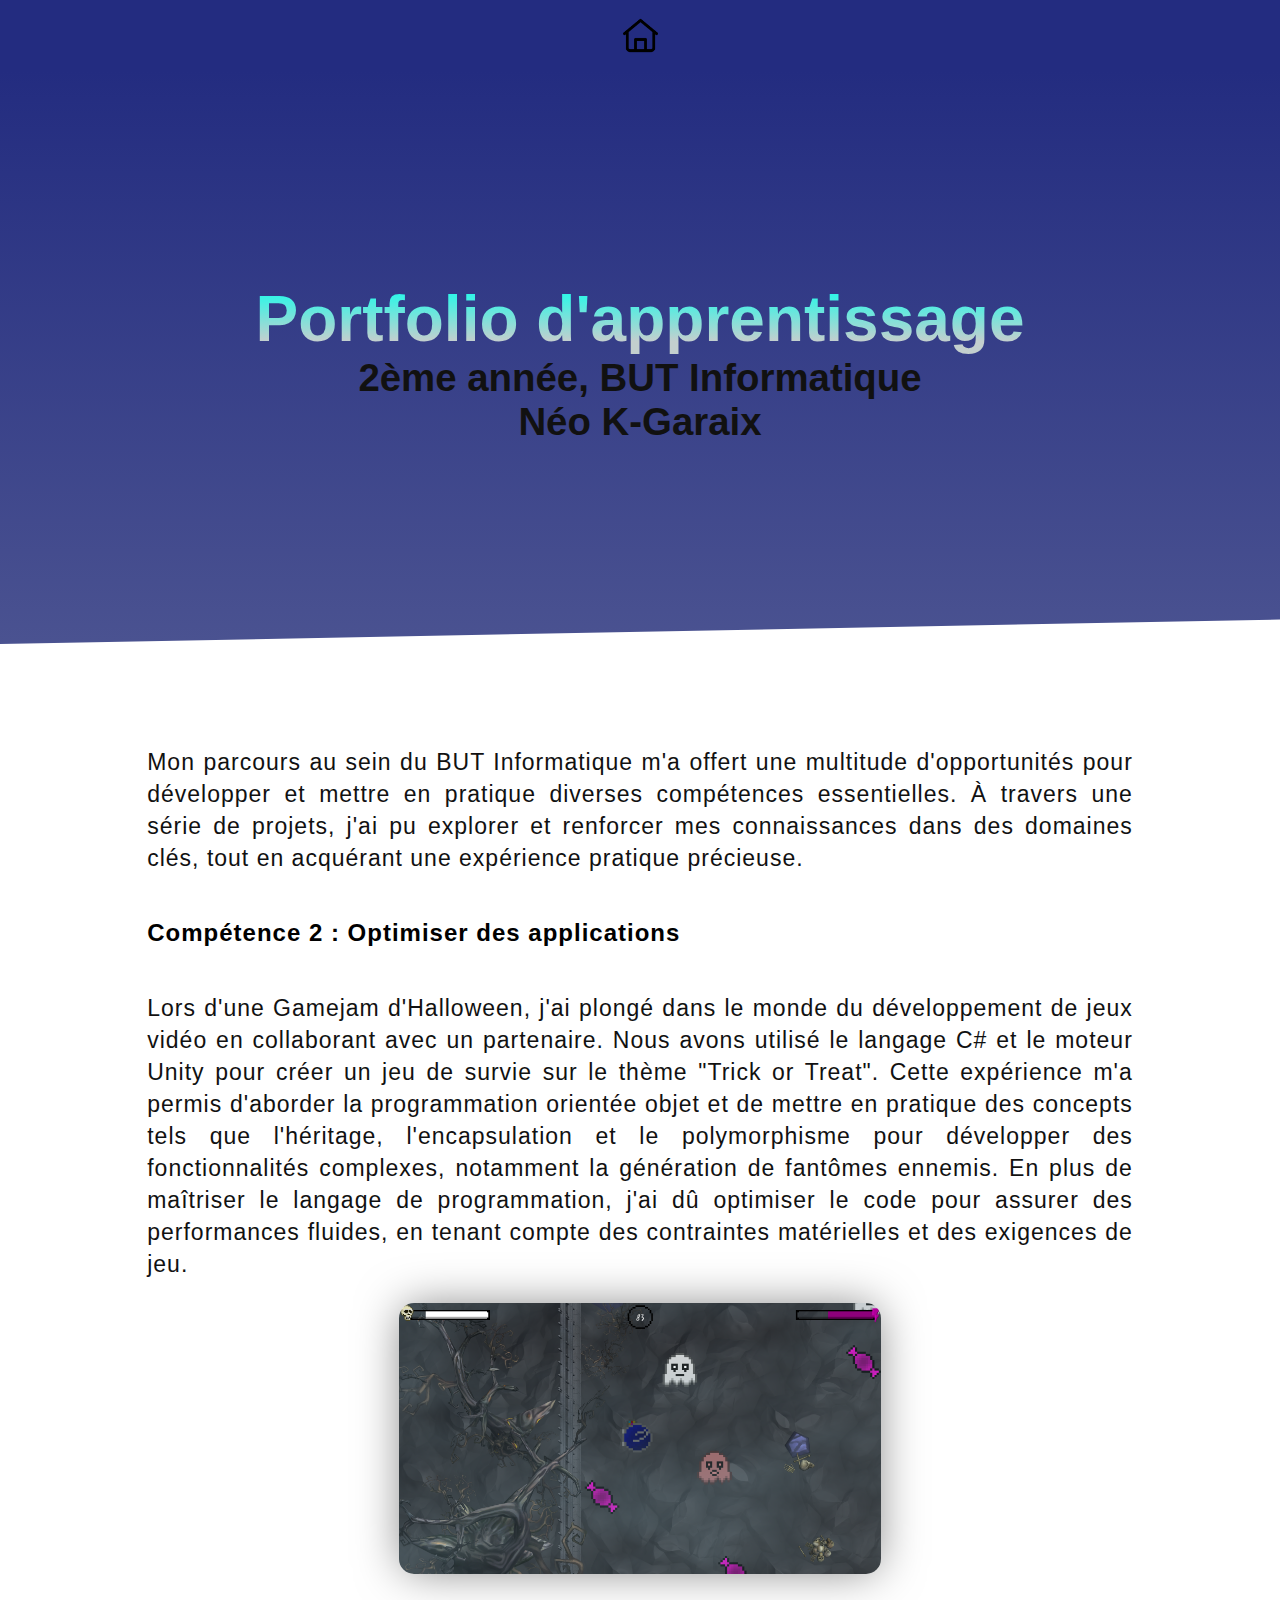
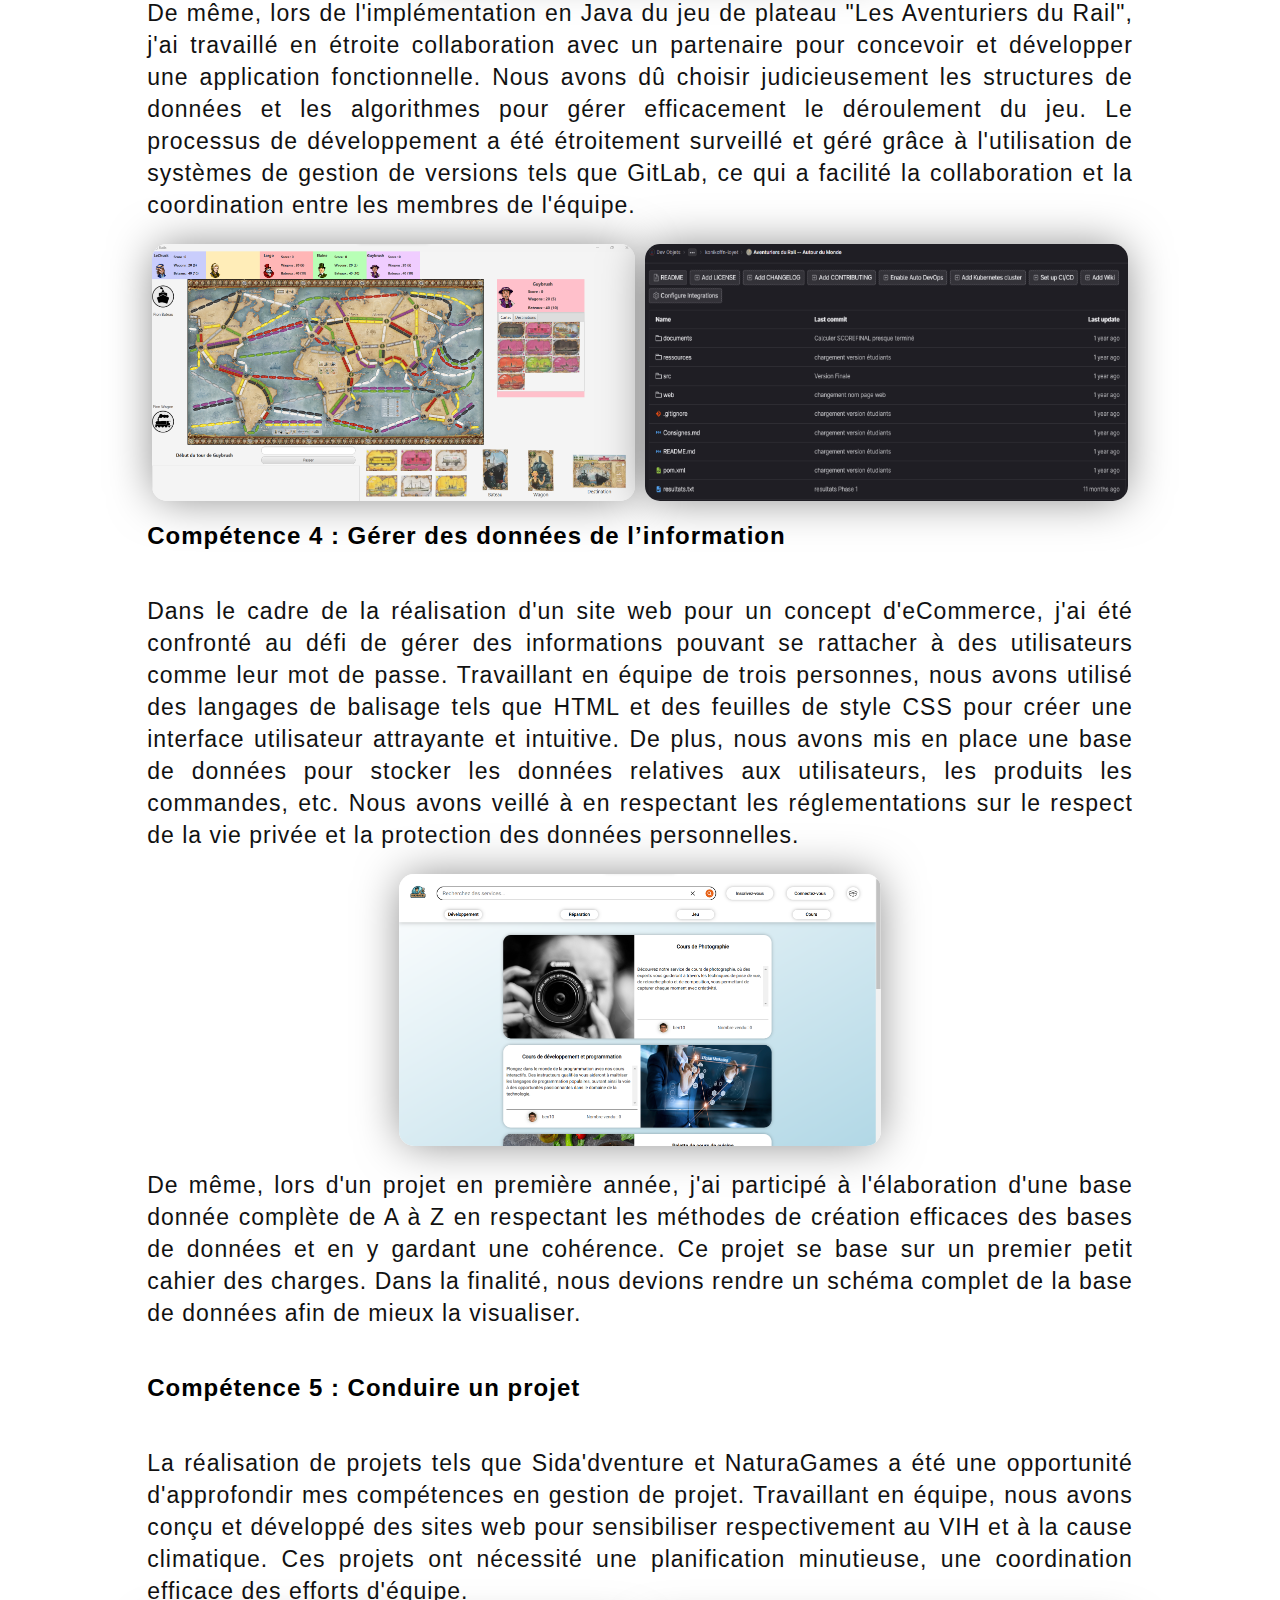
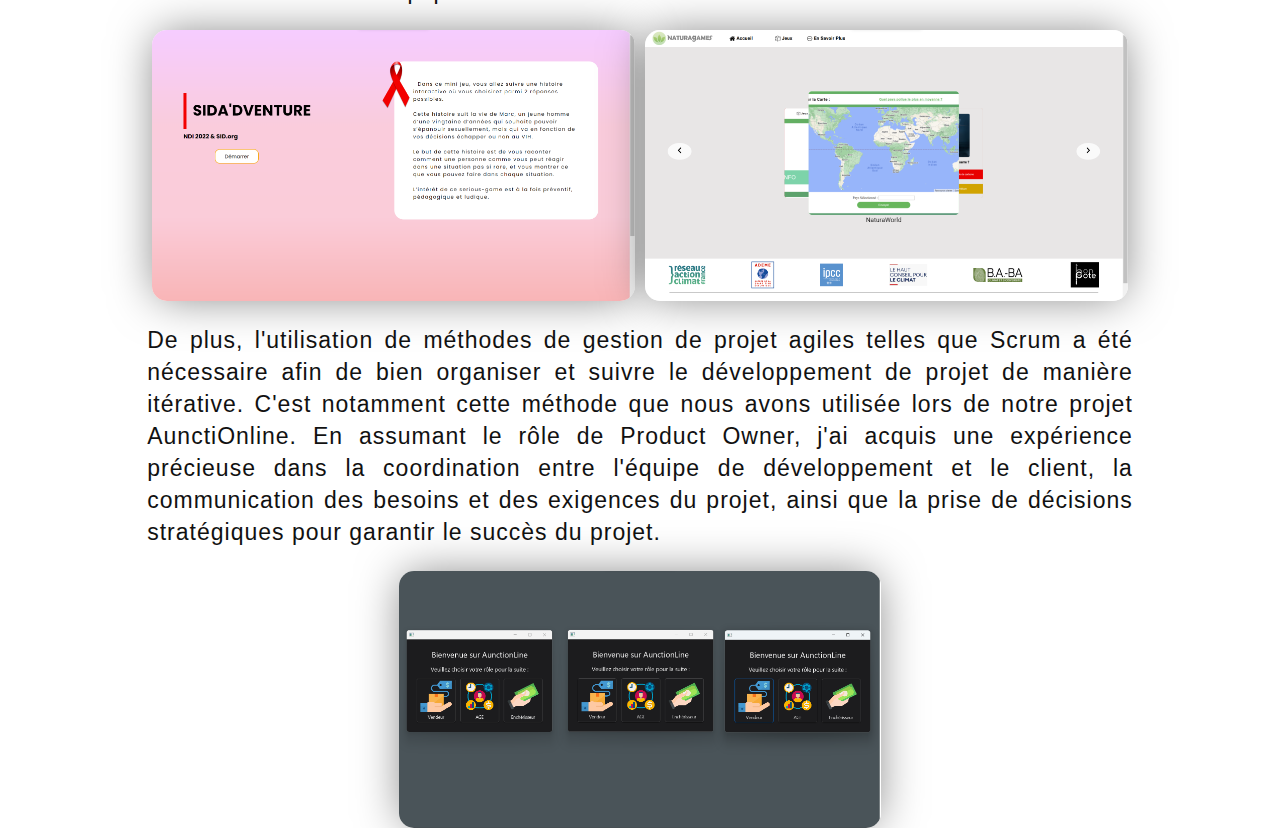
==== apprentissage/index.html @ 0b753b97 "UPDATE portfolio" ====
<!DOCTYPE html>
<html lang="en">
<head>
    <meta charset="UTF-8">
    <title>Portfolio d'apprentissage</title>
    <link rel="stylesheet" type="text/css" href="../ressource/css/apprentissageStyle.css">
    <script src="../ressource/js/hoverSkills.js"></script>
</head>
<body>
<section class="header">
    <a class="headProjet" href="../index.html">
        <img src="../ressource/img/accueil.png" alt="accueil">
    </a>
</section>
<section class="titre">
    <h1>
        Portfolio d'apprentissage
    </h1>
    <h2 class="descTitre">
        2ème année, BUT Informatique
    </h2>
    <h2 class="descTitre">
        Néo K-Garaix
    </h2>
</section>
<section class="finTitre"></section>
<section class="contain">
    <div class="containTexte">
        <p>
            Mon parcours au sein du BUT Informatique m'a offert une multitude d'opportunités pour développer et mettre
            en pratique diverses compétences essentielles. À travers une série de projets, j'ai pu explorer et renforcer
            mes connaissances dans des domaines clés, tout en acquérant une expérience pratique précieuse.
        </p>
        <h2>
            Compétence 2 : Optimiser des applications
        </h2>
        <p>
            Lors d'une Gamejam d'Halloween, j'ai plongé dans le monde du développement de jeux vidéo en collaborant avec
            un partenaire. Nous avons utilisé le langage C# et le moteur Unity pour créer un jeu de survie sur le thème
            "Trick or Treat". Cette expérience m'a permis d'aborder la programmation orientée objet et de mettre en
            pratique des concepts tels que l'héritage, l'encapsulation et le polymorphisme pour développer des
            fonctionnalités complexes, notamment la génération de fantômes ennemis. En plus de maîtriser le langage de
            programmation, j'ai dû optimiser le code pour assurer des performances fluides, en tenant compte des
            contraintes matérielles et des exigences de jeu.
        </p>
        <a href="../projets/index.html#gamejam">
            <img src="../ressource/img/projet/halloween.png" alt="image Gamejam halloween">
        </a>
        <p>
            De même, lors de l'implémentation en Java du jeu de plateau "Les Aventuriers du Rail", j'ai travaillé en
            étroite collaboration avec un partenaire pour concevoir et développer une application fonctionnelle. Nous
            avons dû choisir judicieusement les structures de données et les algorithmes pour gérer efficacement le
            déroulement du jeu. Le processus de développement a été étroitement surveillé et géré grâce à l'utilisation
            de systèmes de gestion de versions tels que GitLab, ce qui a facilité la collaboration et la coordination
            entre les membres de l'équipe.
        </p>
        <div class="listeA">
            <a href="../projets/index.html#ndi1">
                <img src="../ressource/img/projet/rails.png" alt="image rails">
            </a>
            <a href="../projets/index.html#ndi2">
                <img src="../ressource/img/projet/gitRail.png" alt="image rails">
            </a>
        </div>
        <h2>
            Compétence 4 : Gérer des données de l’information
        </h2>
        <p>
            Dans le cadre de la réalisation d'un site web pour un concept d'eCommerce, j'ai été confronté au défi de
            gérer des informations pouvant se rattacher à des utilisateurs comme leur mot de passe. Travaillant en
            équipe de trois personnes, nous avons utilisé des langages de balisage tels que HTML et des feuilles de
            style CSS pour créer une interface utilisateur attrayante et intuitive. De plus, nous avons mis en place une
            base de données pour stocker les données relatives aux utilisateurs, les produits les commandes, etc. Nous
            avons veillé à en respectant les réglementations sur le respect de la vie privée et la protection des
            données personnelles.
        </p>
        <a href="../projets/index.html#ecommerce">
            <img src="../ressource/img/projet/kikaradel.png" alt="image ecommerce">
        </a>
        <p>
            De même, lors d'un projet en première année, j'ai participé à l'élaboration d'une base donnée complète de A
            à Z en respectant les méthodes de création efficaces des bases de données et en y gardant une cohérence. Ce
            projet se base sur un premier petit cahier des charges. Dans la finalité, nous devions rendre un schéma
            complet de la base de données afin de mieux la visualiser.
        </p>
        <h2>
            Compétence 5 : Conduire un projet
        </h2>
        <p>
            La réalisation de projets tels que Sida'dventure et NaturaGames a été une opportunité d'approfondir mes
            compétences en gestion de projet. Travaillant en équipe, nous avons conçu et développé des sites web pour
            sensibiliser respectivement au VIH et à la cause climatique. Ces projets ont nécessité une planification
            minutieuse, une coordination efficace des efforts d'équipe.
        </p>
        <div class="listeA">
            <a href="../projets/index.html#ndi1">
                <img src="../ressource/img/projet/ndi1.png" alt="image ndi1">
            </a>
            <a href="../projets/index.html#ndi2">
                <img src="../ressource/img/projet/ndi2.png" alt="image ndi2">
            </a>
        </div>
        <p>
            De plus, l'utilisation de méthodes de gestion de projet agiles telles que Scrum a été nécessaire afin de
            bien organiser et suivre le développement de projet de manière itérative. C'est notamment cette méthode que
            nous avons utilisée lors de notre projet AunctiOnline. En assumant le rôle de Product Owner, j'ai acquis une
            expérience précieuse dans la coordination entre l'équipe de développement et le client, la communication des
            besoins et des exigences du projet, ainsi que la prise de décisions stratégiques pour garantir le succès du
            projet.
        </p>
        <a href="../projets/index.html#enchere">
            <img src="../ressource/img/projet/enchere1.png" alt="image enchere">
        </a>
    </div>
</section>
</body>
</html>
---- ressource/css/apprentissageStyle.css ----
html {
    overflow-x: hidden;
    background: #ffffff;
}

body {
    overflow-x: hidden;
    margin: 0;
}

* {
    font-family: 'Heebo', sans-serif;
}

/* header */


.header {
    height: 70px;
    background-color: #232c80;
    display: flex;
    justify-content: space-evenly;
    align-items: center;
}

.header a {
    cursor: pointer;
    display: flex;
    justify-content: center;
    align-items: center;
    width: 40px;
    height: 30px;
    transition: ease 0.3s;
}

.header a:hover {
    background-color: rgba(255, 255, 255, 0.06);
    border: solid 3px #87fff2;
    width: 60px;
    height: 50px;
    border-radius: 10px;
    transition: ease 0.3s;
}

.header a:active {
    background-color: rgba(255, 255, 255, 0.18);
}

.header a {
    text-decoration: none;
}

.header img {
    width: 35px;
}

/* titre */

.titre {
    background: linear-gradient(#232c80, #4b5391);
    color: #111111;

    display: flex;
    flex-direction: column;
    justify-content: center;
    align-items: center;
    font-family: 'Heebo', sans-serif;
    height: 65vh;
}

.titre h1 {
    background: -webkit-linear-gradient(270deg, #0bffed, #c3cfce 80%);
    -webkit-background-clip: text;
    -webkit-text-fill-color: transparent;
    margin: 0;
    font-size: 5vw;
}

.descTitre {
    font-size: 3vw;
    margin: 0;
    text-align: center;
}

/* slash */

.finTitre {
    position: relative;
    height: 68px;
    bottom: 30px;
    background-color: #ffffff;
    transform: rotate(-1.1deg) scale(1.1, 0.8);
}

/* body */

.contain {
    position: relative;
    display: flex;
    flex-direction: row;
    justify-content: space-evenly;
    align-items: center;
    font-family: 'Heebo', sans-serif;
    font-size: 100%;
    flex-wrap: wrap-reverse;
    background: white;
    z-index: 1;
}

.containTexte {
    width: 77%;
    text-align: justify;
    letter-spacing: 1px;
    line-height: 32px;
    display: flex;
    flex-direction: column;
}

.contain p {
    font-weight: lighter;
    color: #111111;
    font-size: 23px;
    /*line-height: 25px;*/
}

.contain img {
    width: 100%;
    border-radius: 15px;
    box-shadow: 0px 0px 46px -4px rgba(0,0,0,0.5);
}

a {
    width: 49%;
    display: flex;
    flex-direction: row;
    margin-left: auto;
    margin-right: auto;
}



.listeA {
    display: flex;
}

.links {
    background-color: white;
    z-index: 1;
}

.divLinks {
    width: 400px;
    display: flex;
    align-items: center;
    flex-direction: row;
    justify-content: space-between;
    margin-left: auto;
    margin-right: auto;
}

.containerLink {
    width: 130px;
    height: 130px;
    display: flex;
    align-items: center;
    justify-content: center;
}

.links a {
    min-width: 100px;
    min-height: 100px;
    display: flex;
    align-items: center;
    justify-content: center;
    text-decoration: none;
    border-radius: 100%;
}

.dlCv {
    margin: auto;
    background-color: black;
    color: white;
    width: 100px;
    height: 100px;
    font-size: 25px;
    transition: 0.3s ease;
}

.links img {
    width: 100px;
    height: 100px;
    transition: 0.3s ease;
}

.links img:hover, .dlCv:hover {
    width: 120px;
    height: 120px;
    font-size: 28px;
    transition: 0.3s ease;
}

/* slash */

.finContain {
    z-index: 0;
    top: 40px;
    position: relative;
    bottom: 31px;
    height: 68px;
    background-color: #ffffff;
    transform: rotate(1.1deg) scale(1.1, 0.8);
}

/* skills */

.skills {
    background: linear-gradient(#4b5391, #232c80 );
    color: #111111;

    display: flex;
    flex-direction: column;
    justify-content: center;
    align-items: center;
    font-family: 'Heebo', sans-serif;
    font-size: 200%;
    padding-top: 5%;
    text-align: center;
}

.skills h1 {
    background: -webkit-linear-gradient(270deg, #0bffed, #c3cfce 80%);
    -webkit-background-clip: text;
    -webkit-text-fill-color: transparent;
    margin: 0;
}

.skills h2 {
    font-size: 28px;
    color: white;
}

.listeSkills {
    display: flex;
    flex-flow: wrap;
    justify-content: space-evenly;
    align-items: center;
    max-width: 60%;
    background-color: white;
    border-radius: 25px;
    box-shadow: inset 0px 0px 29px 4px rgba(0,0,0,0.4);
    margin-bottom: 50px;
}

.boxImg {
    display: flex;
    justify-content: center;
    align-items: center;
    width: 145px;
    height: 145px;
    margin: 25px;
}

.listeSkills img {
    width: 128px;
    height: 128px;
    transition: 0.3s ease;
}

.listeSkills img:hover {
    width: 145px;
    height: 145px;
    transition: 0.3s ease;
}

@media only screen and (max-width: 1000px) {
    body {
    }

    .header {
        height: 120px;
    }

    .header a {
        width: 7%;
        height: 45px;
    }

    .header a:hover {
        background-color: rgba(255, 255, 255, 0.06);
        width: 7%;
        height: 45px;
        border-radius: 10px;
    }

    .header img {
        width: 80%
    }

    .titre {
        height: 50vh;
        text-align: center;
    }

    .titre h1 {
        font-size: 11vw;
    }

    .descTitre {
        font-size: 5.5vw;
    }

    .menuText {
        font-size: 75px;
    }

    .menuText:nth-child(2n) {
        font-size: 55px;
    }

    .finTitre {
        top: 2px;
        transform: rotate(-3.5deg) scale(1.2, 2);
    }

    .links {
        z-index: 1;
        margin-bottom: 50px;
        margin-top: 20px;
    }

    .finContain {
        z-index: 0;
        top: 10px;
        transform: rotate(3.5deg) scale(1.2, 2.2);
    }

    .contain {
        flex-direction: column-reverse;
    }

    .contain img {
        width: 60%;
    }

    .containTexte {
        width: 87%;
    }

    .contain p {
        margin-top: 10%;
        font-size: 130%;
        text-align: center;
    }

    .skills h1 {
        margin-top: 50px;
        font-size: 10vw;
    }

    .skills h2 {
        font-size: 6vw;
    }

    .listeSkills {
        max-width: 85%;
    }

    .boxImg {
        width: 185px;
        height: 185px;
        margin: 35px;
    }

    .listeSkills img {
        width: 168px;
        height: 168px;
    }

    .listeSkills img:hover {
        width: 185px;
        height: 185px;
    }

}
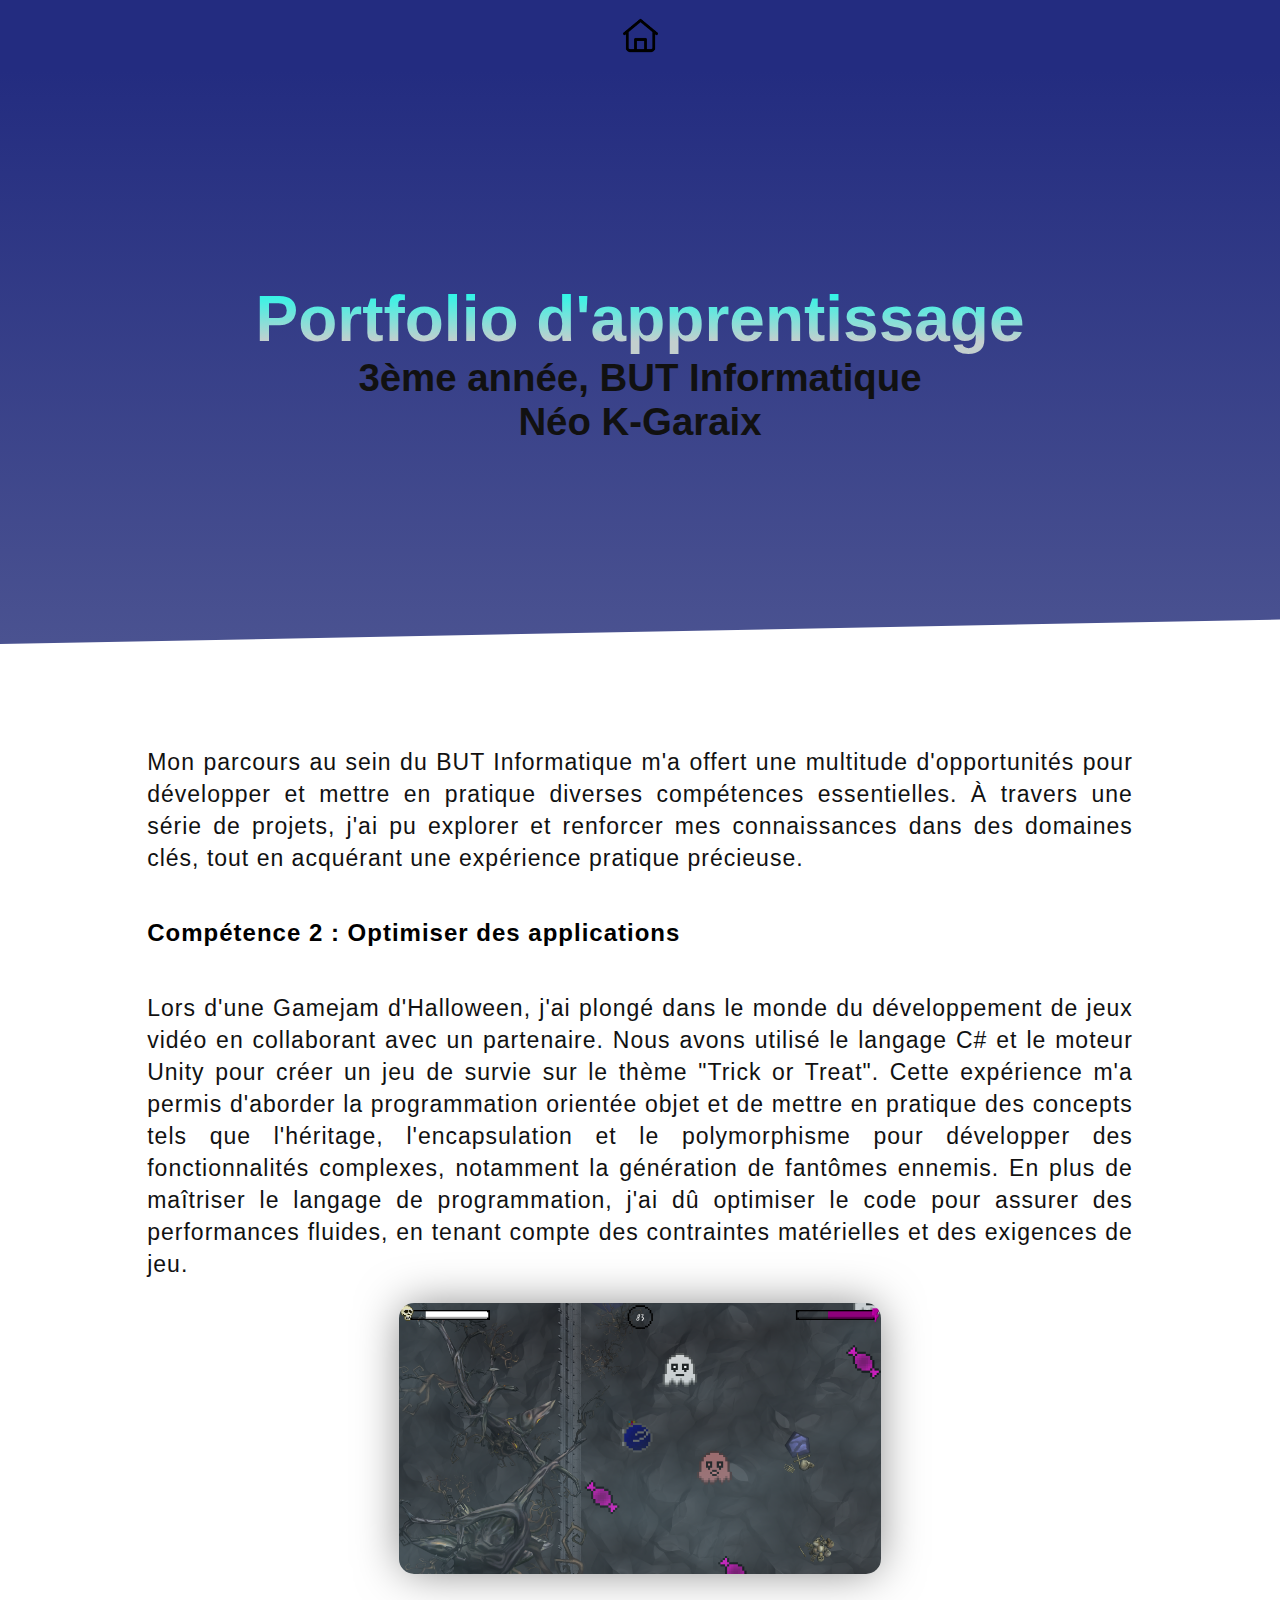
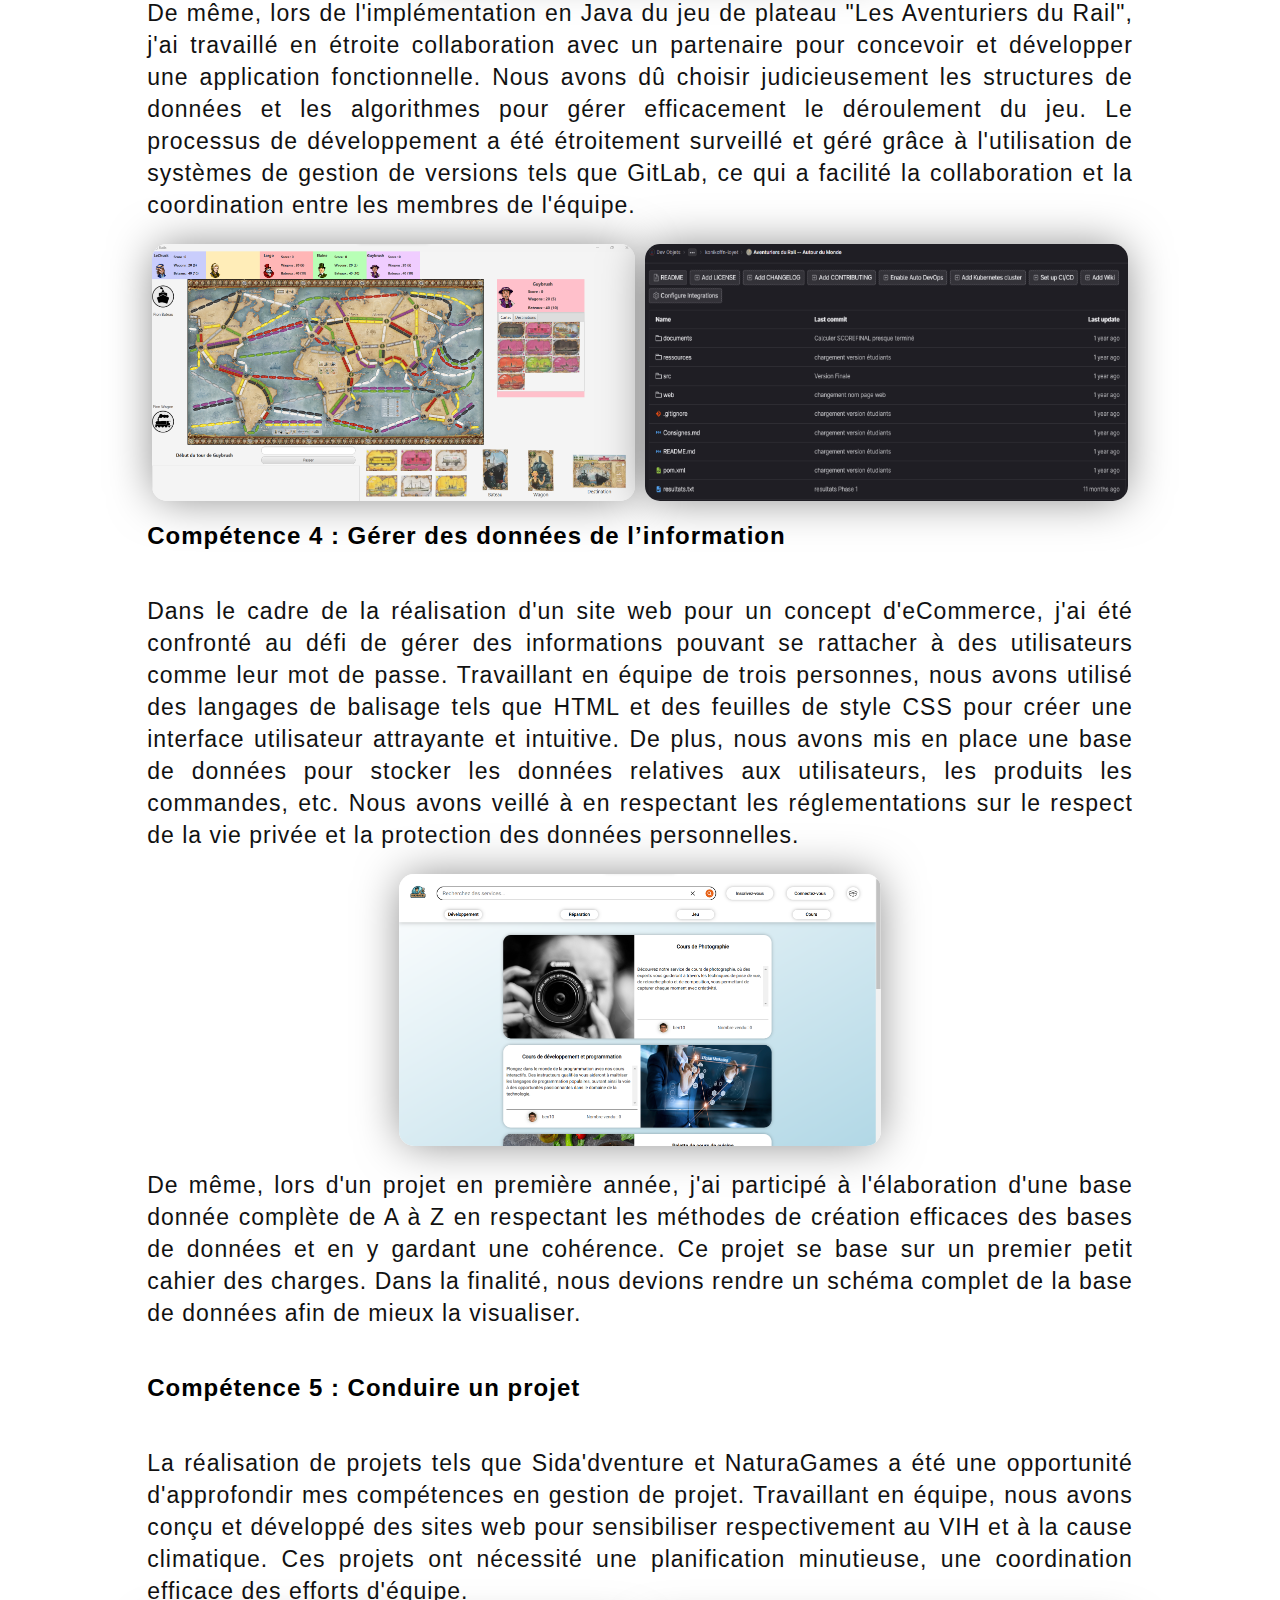
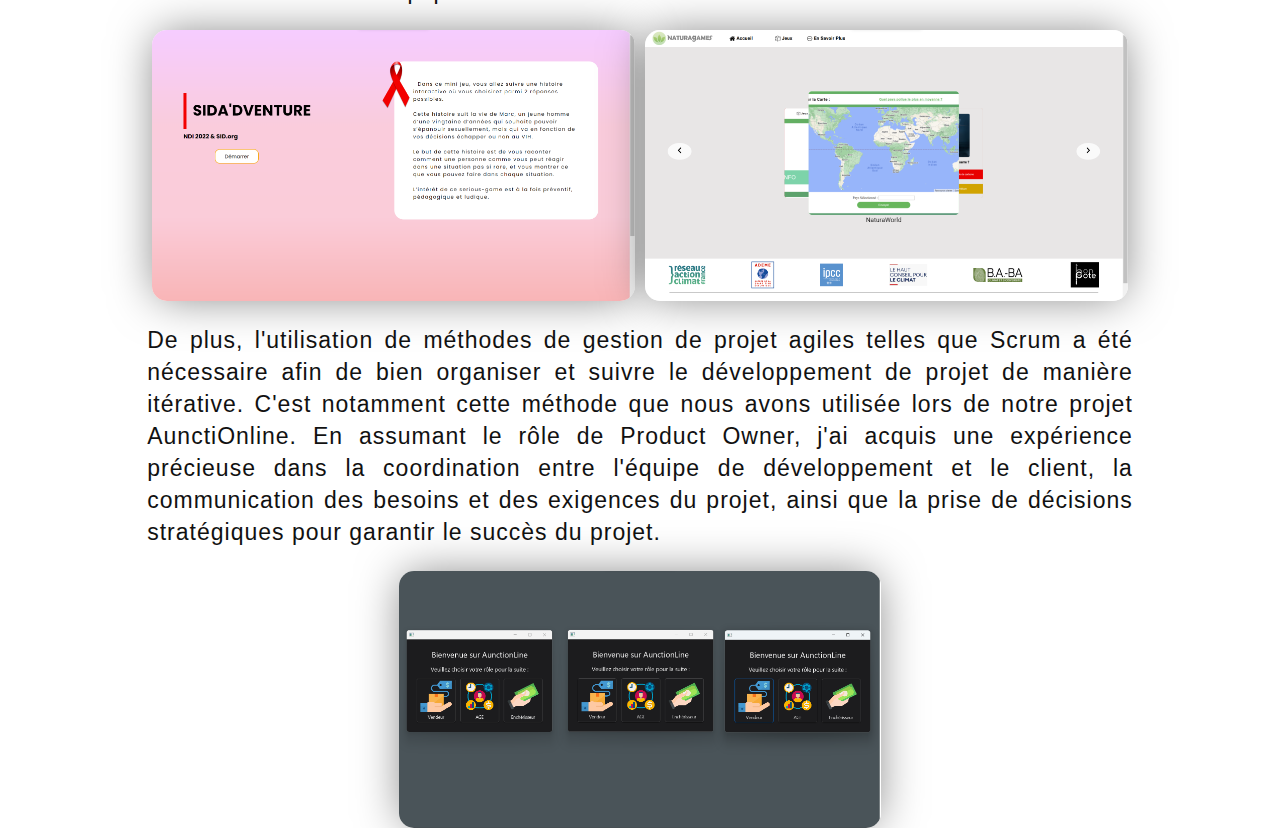
==== commit 27988b14: "Update index.html" ====
--- a/apprentissage/index.html
+++ b/apprentissage/index.html
@@ -17,7 +17,7 @@
         Portfolio d'apprentissage
     </h1>
     <h2 class="descTitre">
-        2ème année, BUT Informatique
+        3ème année, BUT Informatique
     </h2>
     <h2 class="descTitre">
         Néo K-Garaix
@@ -114,4 +114,4 @@
     </div>
 </section>
 </body>
-</html>+</html>
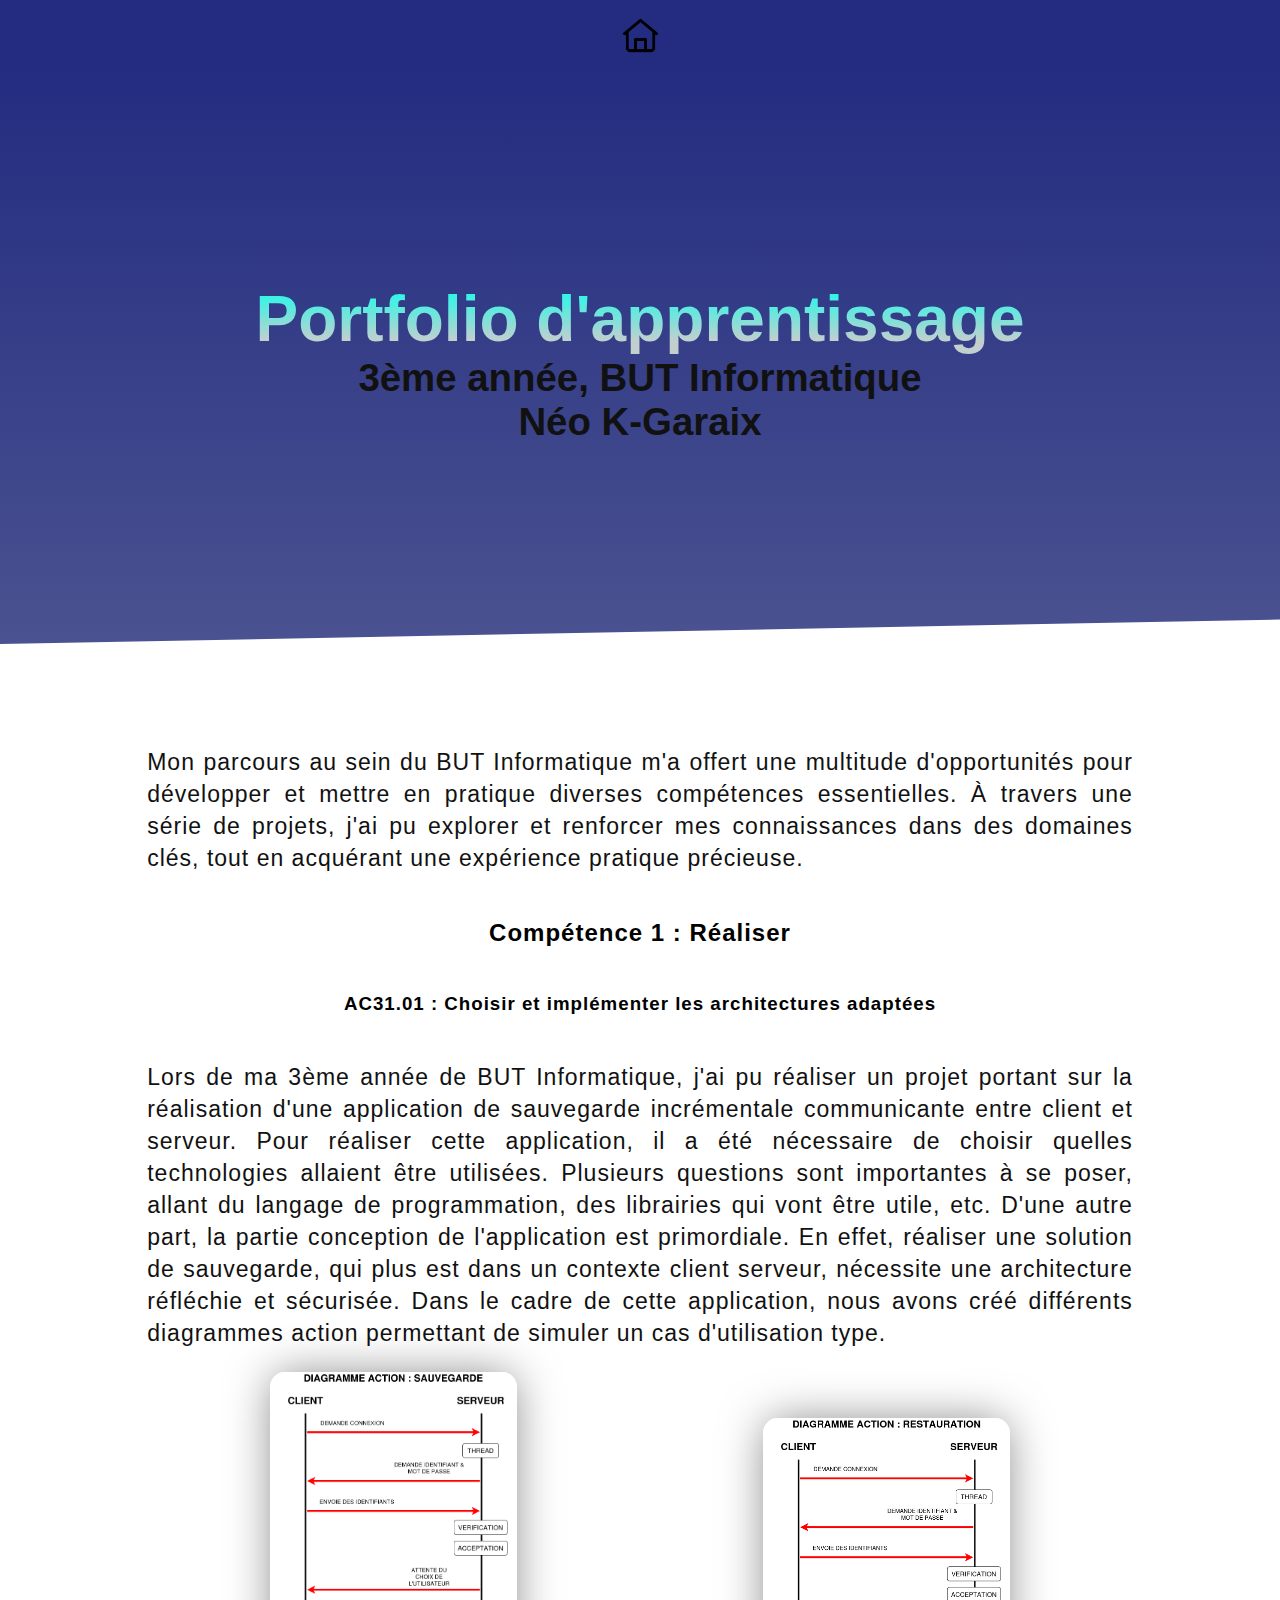
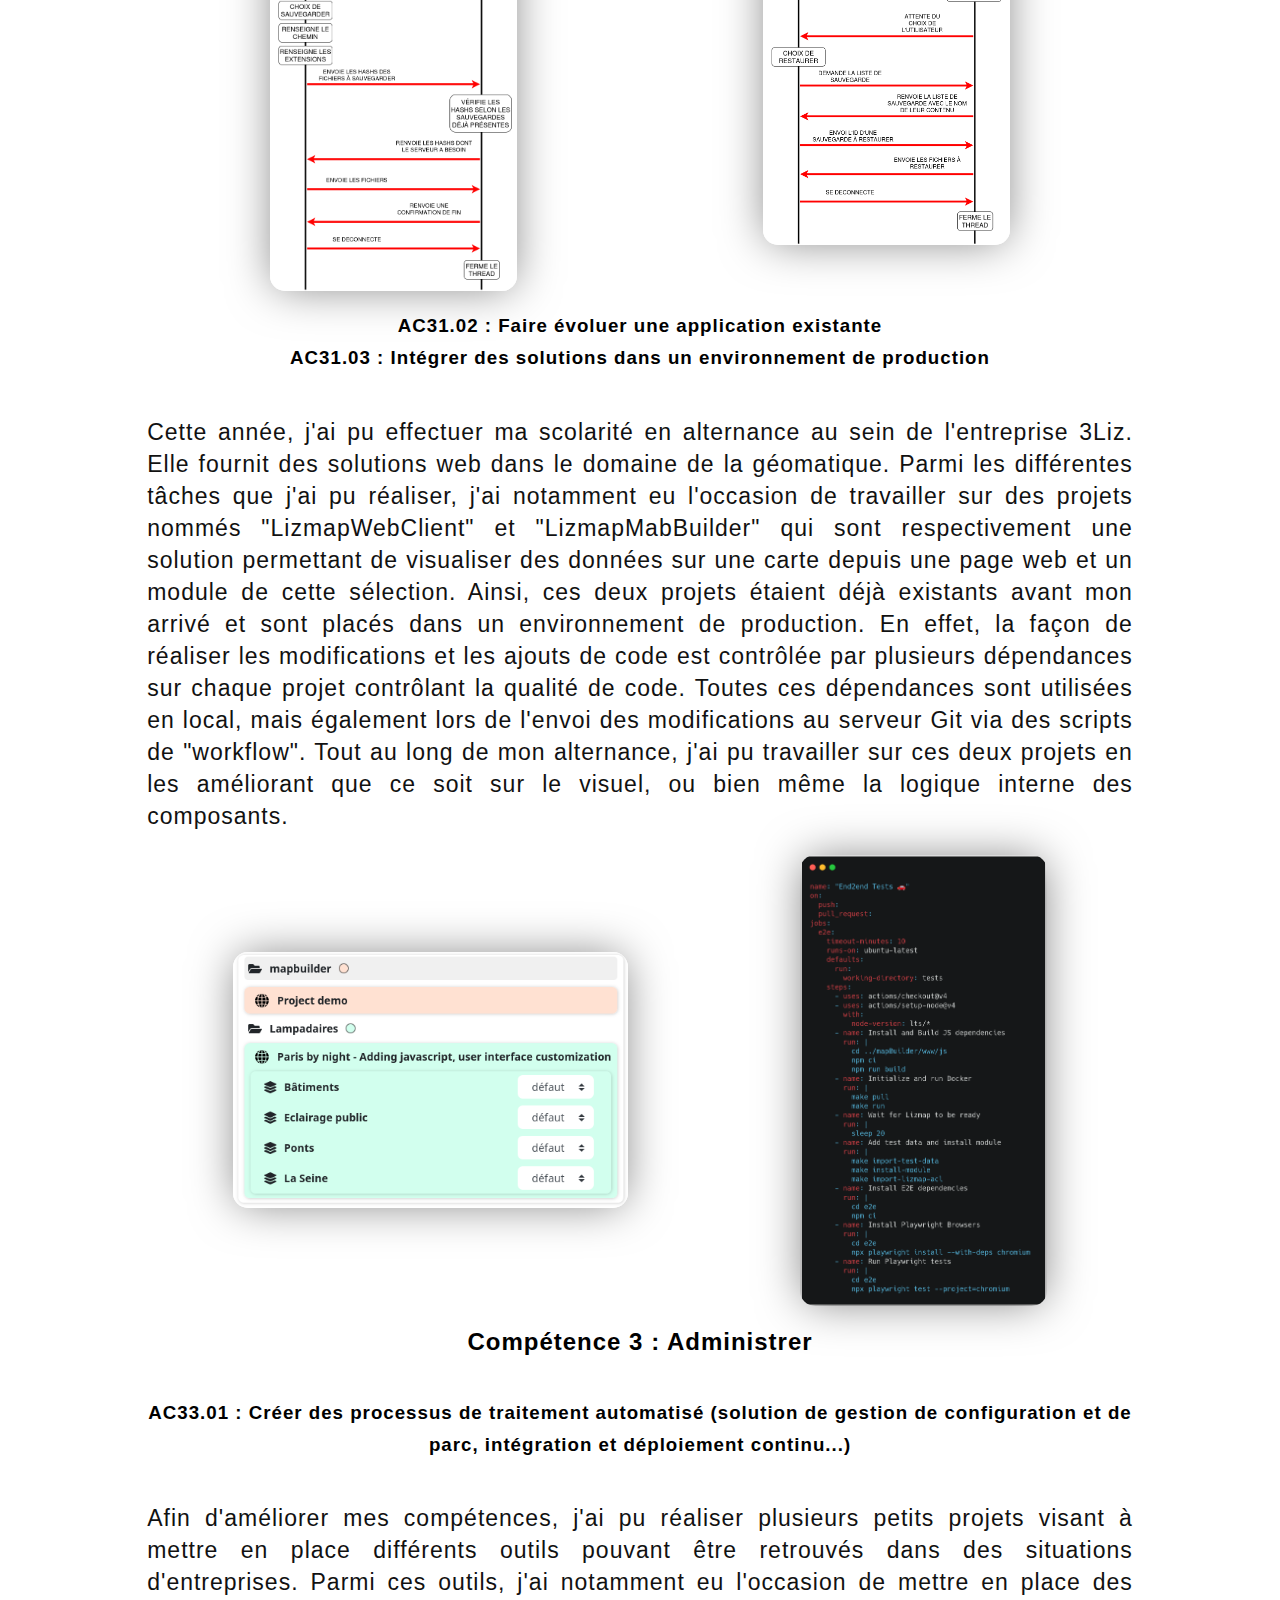
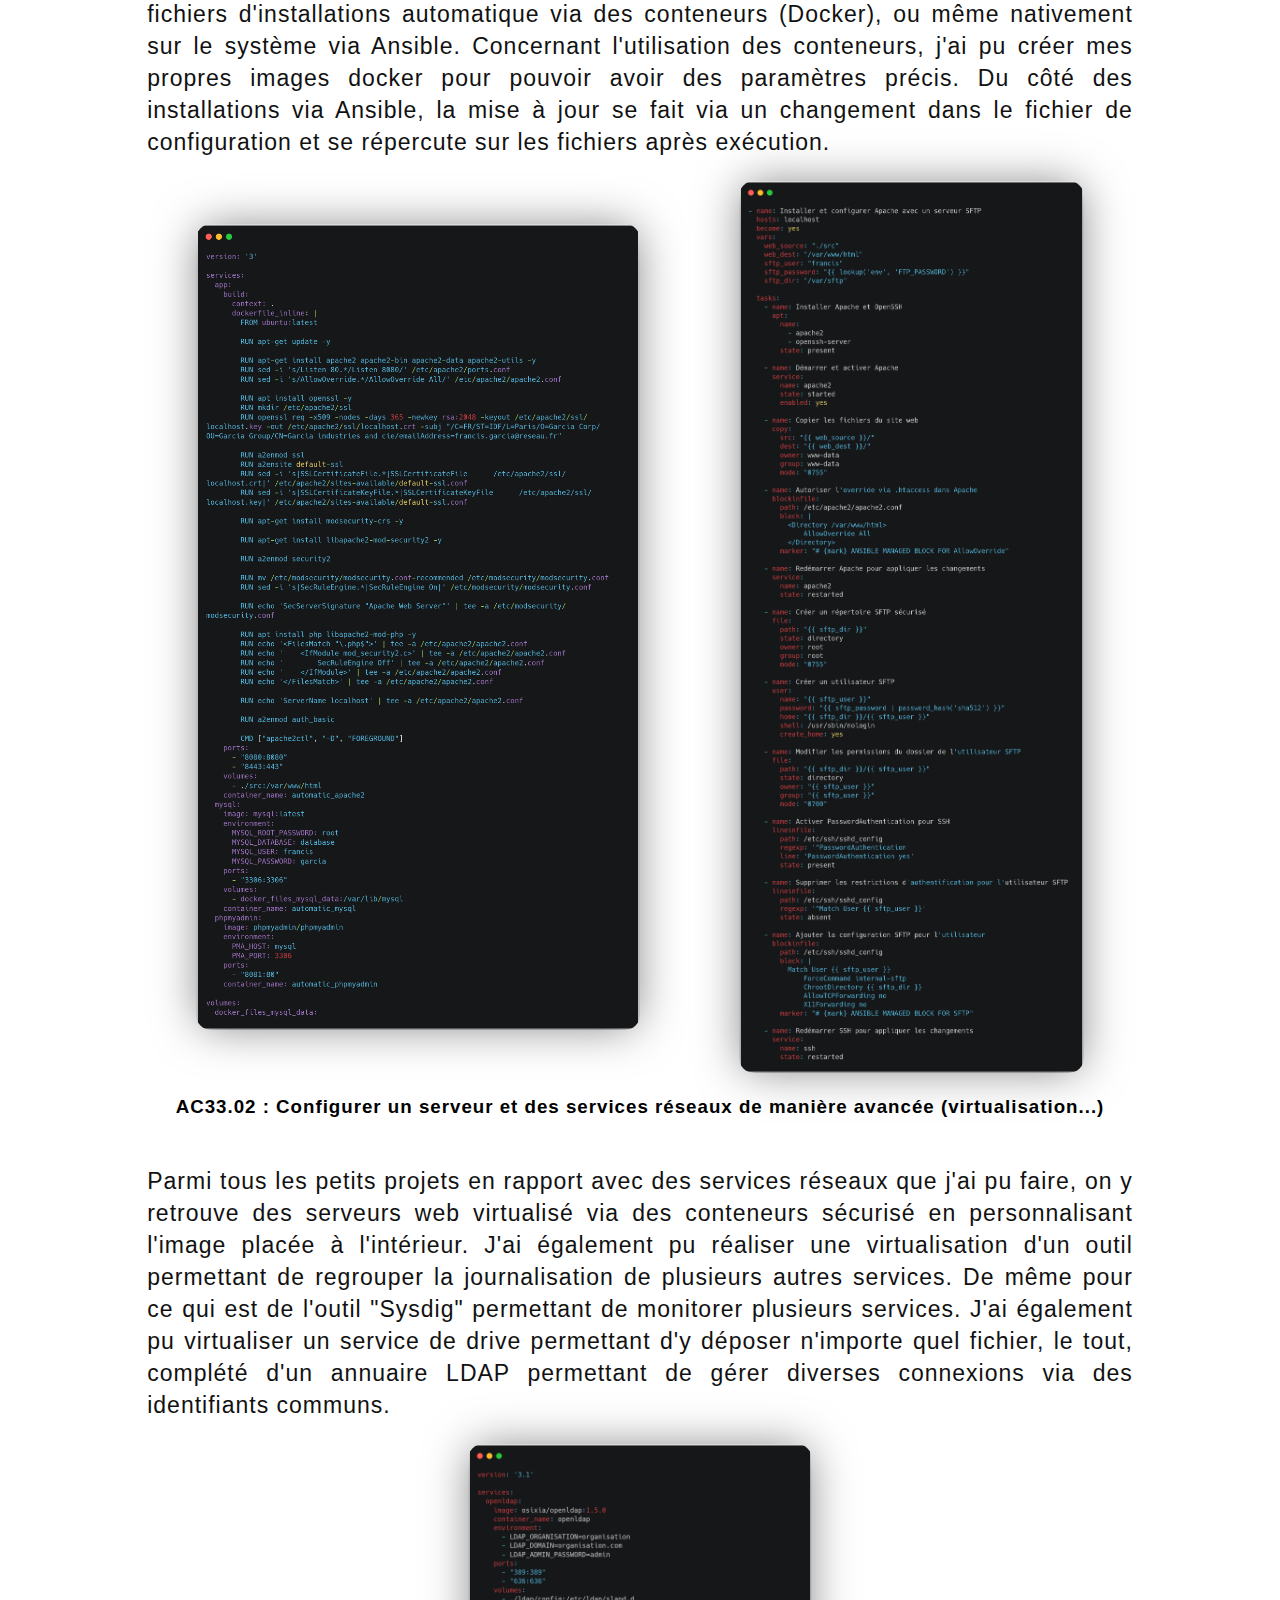
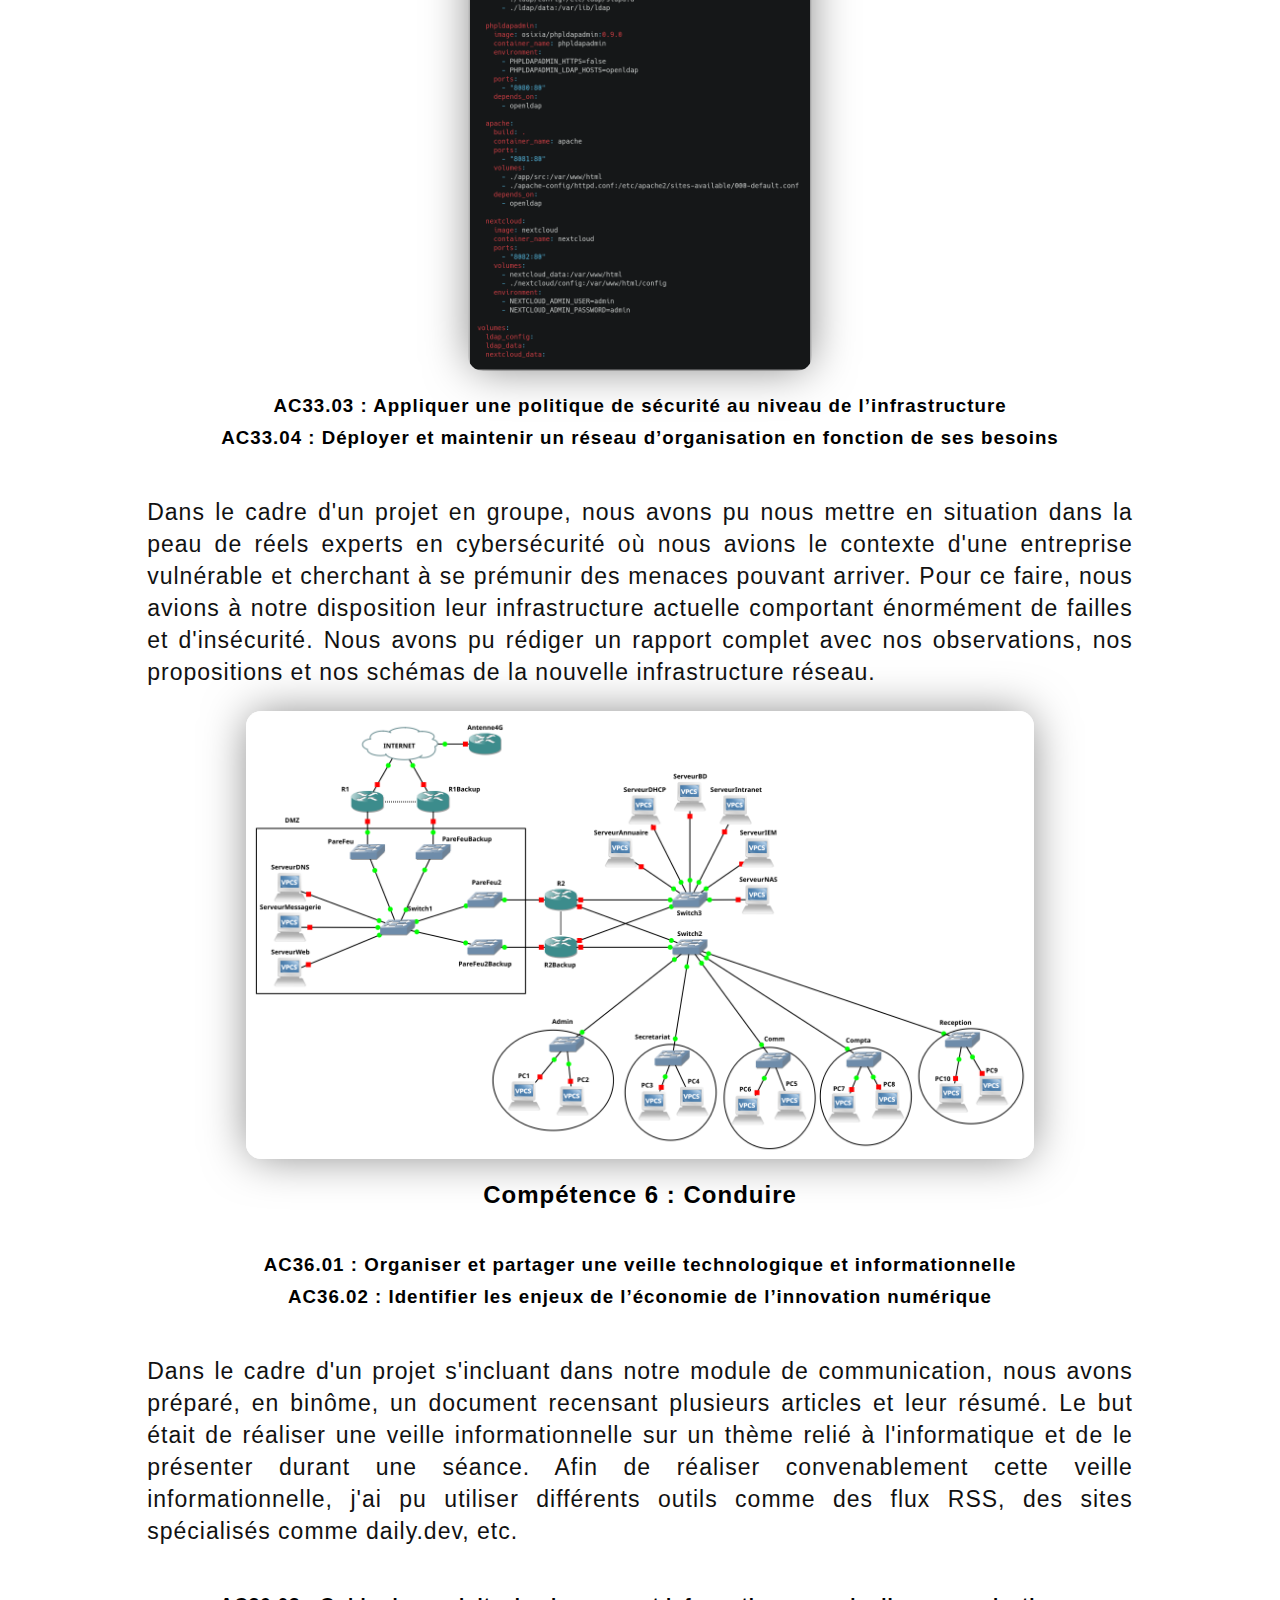
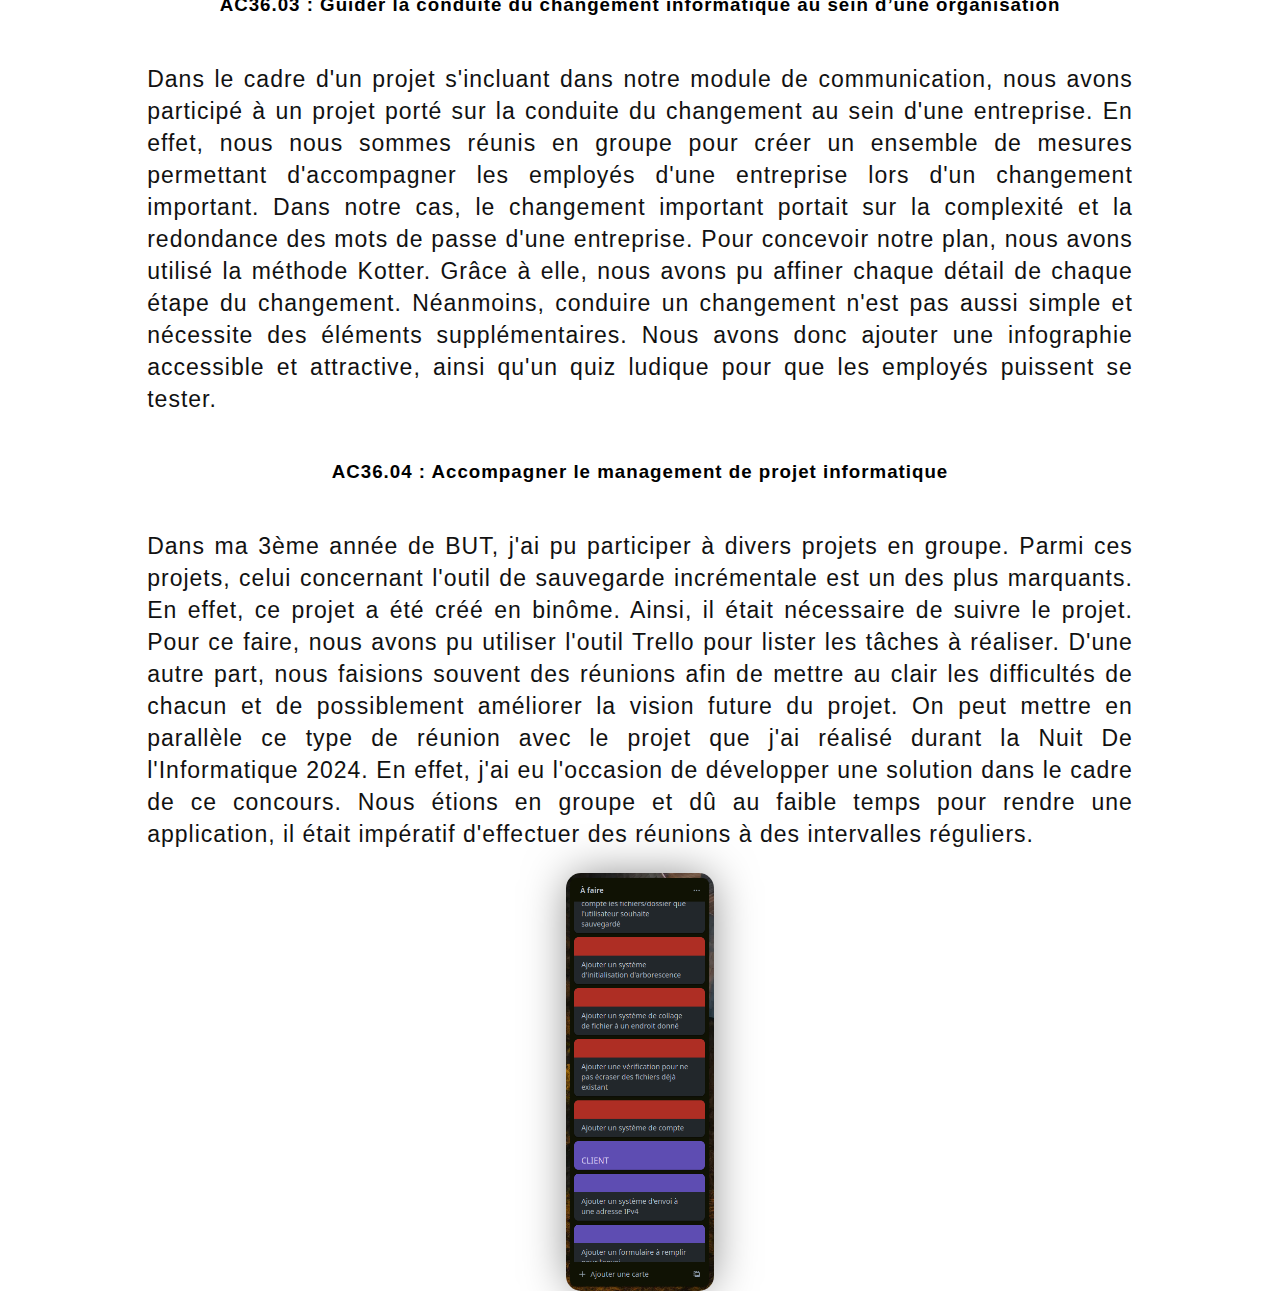
==== commit a350a489: "update apprentissage" ====
--- a/apprentissage/index.html
+++ b/apprentissage/index.html
@@ -32,85 +32,139 @@
             mes connaissances dans des domaines clés, tout en acquérant une expérience pratique précieuse.
         </p>
         <h2>
-            Compétence 2 : Optimiser des applications
+            Compétence 1 : Réaliser
         </h2>
+        <h3>
+            AC31.01 : Choisir et implémenter les architectures adaptées
+        </h3>
         <p>
-            Lors d'une Gamejam d'Halloween, j'ai plongé dans le monde du développement de jeux vidéo en collaborant avec
-            un partenaire. Nous avons utilisé le langage C# et le moteur Unity pour créer un jeu de survie sur le thème
-            "Trick or Treat". Cette expérience m'a permis d'aborder la programmation orientée objet et de mettre en
-            pratique des concepts tels que l'héritage, l'encapsulation et le polymorphisme pour développer des
-            fonctionnalités complexes, notamment la génération de fantômes ennemis. En plus de maîtriser le langage de
-            programmation, j'ai dû optimiser le code pour assurer des performances fluides, en tenant compte des
-            contraintes matérielles et des exigences de jeu.
-        </p>
-        <a href="../projets/index.html#gamejam">
-            <img src="../ressource/img/projet/halloween.png" alt="image Gamejam halloween">
-        </a>
-        <p>
-            De même, lors de l'implémentation en Java du jeu de plateau "Les Aventuriers du Rail", j'ai travaillé en
-            étroite collaboration avec un partenaire pour concevoir et développer une application fonctionnelle. Nous
-            avons dû choisir judicieusement les structures de données et les algorithmes pour gérer efficacement le
-            déroulement du jeu. Le processus de développement a été étroitement surveillé et géré grâce à l'utilisation
-            de systèmes de gestion de versions tels que GitLab, ce qui a facilité la collaboration et la coordination
-            entre les membres de l'équipe.
+            Lors de ma 3ème année de BUT Informatique, j'ai pu réaliser un projet portant sur la réalisation d'une
+            application de sauvegarde incrémentale communicante entre client et serveur. Pour réaliser cette
+            application, il a été nécessaire de choisir quelles technologies allaient être utilisées. Plusieurs
+            questions sont importantes à se poser, allant du langage de programmation, des librairies qui vont être
+            utile, etc. D'une autre part, la partie conception de l'application est primordiale. En effet, réaliser une
+            solution de sauvegarde, qui plus est dans un contexte client serveur, nécessite une architecture réfléchie
+            et sécurisée. Dans le cadre de cette application, nous avons créé différents diagrammes action permettant de
+            simuler un cas d'utilisation type.
         </p>
         <div class="listeA">
-            <a href="../projets/index.html#ndi1">
-                <img src="../ressource/img/projet/rails.png" alt="image rails">
-            </a>
-            <a href="../projets/index.html#ndi2">
-                <img src="../ressource/img/projet/gitRail.png" alt="image rails">
-            </a>
+            <img src="../ressource/img/apprentissage/diagramme_action_sauvegarde.png" alt="diagramme action sauvegarde" style="width: 25%">
+            <img src="../ressource/img/apprentissage/diagramme_action_restauration.png" alt="diagramme action restauration" style="width: 25%">
         </div>
-        <h2>
-            Compétence 4 : Gérer des données de l’information
-        </h2>
+        <h3>
+            AC31.02 : Faire évoluer une application existante <br>
+            AC31.03 : Intégrer des solutions dans un environnement de production
+        </h3>
         <p>
-            Dans le cadre de la réalisation d'un site web pour un concept d'eCommerce, j'ai été confronté au défi de
-            gérer des informations pouvant se rattacher à des utilisateurs comme leur mot de passe. Travaillant en
-            équipe de trois personnes, nous avons utilisé des langages de balisage tels que HTML et des feuilles de
-            style CSS pour créer une interface utilisateur attrayante et intuitive. De plus, nous avons mis en place une
-            base de données pour stocker les données relatives aux utilisateurs, les produits les commandes, etc. Nous
-            avons veillé à en respectant les réglementations sur le respect de la vie privée et la protection des
-            données personnelles.
-        </p>
-        <a href="../projets/index.html#ecommerce">
-            <img src="../ressource/img/projet/kikaradel.png" alt="image ecommerce">
-        </a>
-        <p>
-            De même, lors d'un projet en première année, j'ai participé à l'élaboration d'une base donnée complète de A
-            à Z en respectant les méthodes de création efficaces des bases de données et en y gardant une cohérence. Ce
-            projet se base sur un premier petit cahier des charges. Dans la finalité, nous devions rendre un schéma
-            complet de la base de données afin de mieux la visualiser.
-        </p>
-        <h2>
-            Compétence 5 : Conduire un projet
-        </h2>
-        <p>
-            La réalisation de projets tels que Sida'dventure et NaturaGames a été une opportunité d'approfondir mes
-            compétences en gestion de projet. Travaillant en équipe, nous avons conçu et développé des sites web pour
-            sensibiliser respectivement au VIH et à la cause climatique. Ces projets ont nécessité une planification
-            minutieuse, une coordination efficace des efforts d'équipe.
+            Cette année, j'ai pu effectuer ma scolarité en alternance au sein de l'entreprise 3Liz. Elle fournit des
+            solutions web dans le domaine de la géomatique. Parmi les différentes tâches que j'ai pu réaliser, j'ai
+            notamment eu l'occasion de travailler sur des projets nommés "LizmapWebClient" et "LizmapMabBuilder" qui
+            sont respectivement une solution permettant de visualiser des données sur une carte depuis une page web et
+            un module de cette sélection. Ainsi, ces deux projets étaient déjà existants avant mon arrivé et sont placés
+            dans un environnement de production. En effet, la façon de réaliser les modifications et les ajouts de code
+            est contrôlée par plusieurs dépendances sur chaque projet contrôlant la qualité de code. Toutes ces
+            dépendances sont utilisées en local, mais également lors de l'envoi des modifications au serveur Git via des
+            scripts de "workflow". Tout au long de mon alternance, j'ai pu travailler sur ces deux projets en les
+            améliorant que ce soit sur le visuel, ou bien même la logique interne des composants.
         </p>
         <div class="listeA">
-            <a href="../projets/index.html#ndi1">
-                <img src="../ressource/img/projet/ndi1.png" alt="image ndi1">
-            </a>
-            <a href="../projets/index.html#ndi2">
-                <img src="../ressource/img/projet/ndi2.png" alt="image ndi2">
-            </a>
+            <img src="../ressource/img/apprentissage/mapbuilder.png" alt="image mapbuilder" style="width: 40%; height: 40%">
+            <img src="../ressource/img/apprentissage/workflow.png" alt="workflow git" style="width: 25%">
         </div>
+
+        <h2>
+            Compétence 3 : Administrer
+        </h2>
+        <h3>
+            AC33.01 : Créer des processus de traitement automatisé (solution de gestion de configuration et de parc,
+            intégration et déploiement continu...)
+        </h3>
         <p>
-            De plus, l'utilisation de méthodes de gestion de projet agiles telles que Scrum a été nécessaire afin de
-            bien organiser et suivre le développement de projet de manière itérative. C'est notamment cette méthode que
-            nous avons utilisée lors de notre projet AunctiOnline. En assumant le rôle de Product Owner, j'ai acquis une
-            expérience précieuse dans la coordination entre l'équipe de développement et le client, la communication des
-            besoins et des exigences du projet, ainsi que la prise de décisions stratégiques pour garantir le succès du
-            projet.
+            Afin d'améliorer mes compétences, j'ai pu réaliser plusieurs petits projets visant à mettre en place
+            différents outils pouvant être retrouvés dans des situations d'entreprises. Parmi ces outils, j'ai notamment
+            eu l'occasion de mettre en place des fichiers d'installations automatique via des conteneurs (Docker), ou
+            même nativement sur le système via Ansible. Concernant l'utilisation des conteneurs, j'ai pu créer mes
+            propres images docker pour pouvoir avoir des paramètres précis. Du côté des installations via Ansible, la
+            mise à jour se fait via un changement dans le fichier de configuration et se répercute sur les fichiers
+            après exécution.
         </p>
-        <a href="../projets/index.html#enchere">
-            <img src="../ressource/img/projet/enchere1.png" alt="image enchere">
-        </a>
+        <div class="listeA">
+            <img src="../ressource/img/apprentissage/docker-auto.png" alt="docker-auto" style="width: 45%">
+            <img src="../ressource/img/apprentissage/ansible.png" alt="ansible" style="width: 35%">
+        </div>
+        <h3>
+            AC33.02 : Configurer un serveur et des services réseaux de manière avancée (virtualisation...)
+        </h3>
+        <p>
+            Parmi tous les petits projets en rapport avec des services réseaux que j'ai pu faire, on y retrouve des
+            serveurs web virtualisé via des conteneurs sécurisé en personnalisant l'image placée à l'intérieur. J'ai
+            également pu réaliser une virtualisation d'un outil permettant de regrouper la journalisation de plusieurs
+            autres services. De même pour ce qui est de l'outil "Sysdig" permettant de monitorer plusieurs services.
+            J'ai également pu virtualiser un service de drive permettant d'y déposer n'importe quel fichier, le tout,
+            complété d'un annuaire LDAP permettant de gérer diverses connexions via des identifiants communs.
+        </p>
+        <div class="listeA">
+            <img src="../ressource/img/apprentissage/docker-ldap.png" alt="docker-ldap" style="width: 35%">
+        </div>
+        <h3>
+            AC33.03 : Appliquer une politique de sécurité au niveau de l’infrastructure <br>
+            AC33.04 : Déployer et maintenir un réseau d’organisation en fonction de ses besoins
+        </h3>
+        <p>
+            Dans le cadre d'un projet en groupe, nous avons pu nous mettre en situation dans la peau de réels experts en
+            cybersécurité où nous avions le contexte d'une entreprise vulnérable et cherchant à se prémunir des menaces
+            pouvant arriver. Pour ce faire, nous avions à notre disposition leur infrastructure actuelle comportant
+            énormément de failles et d'insécurité. Nous avons pu rédiger un rapport complet avec nos observations, nos
+            propositions et nos schémas de la nouvelle infrastructure réseau.
+        </p>
+        <div class="listeA">
+            <img src="../ressource/img/apprentissage/reseaux.png" alt="reseaux" style="width: 80%">
+        </div>
+
+        <h2>
+            Compétence 6 : Conduire
+        </h2>
+        <h3>
+            AC36.01 : Organiser et partager une veille technologique et informationnelle <br>
+            AC36.02 : Identifier les enjeux de l’économie de l’innovation numérique
+        </h3>
+        <p>
+            Dans le cadre d'un projet s'incluant dans notre module de communication, nous avons préparé, en binôme, un
+            document recensant plusieurs articles et leur résumé. Le but était de réaliser une veille informationnelle
+            sur un thème relié à l'informatique et de le présenter durant une séance. Afin de réaliser convenablement
+            cette veille informationnelle, j'ai pu utiliser différents outils comme des flux RSS, des sites spécialisés
+            comme daily.dev, etc.
+        </p>
+        <h3>
+            AC36.03 : Guider la conduite du changement informatique au sein d’une organisation
+        </h3>
+        <p>
+            Dans le cadre d'un projet s'incluant dans notre module de communication, nous avons participé à un projet
+            porté sur la conduite du changement au sein d'une entreprise. En effet, nous nous sommes réunis en groupe
+            pour créer un ensemble de mesures permettant d'accompagner les employés d'une entreprise lors d'un
+            changement important. Dans notre cas, le changement important portait sur la complexité et la redondance des
+            mots de passe d'une entreprise. Pour concevoir notre plan, nous avons utilisé la méthode Kotter. Grâce à
+            elle, nous avons pu affiner chaque détail de chaque étape du changement. Néanmoins, conduire un changement
+            n'est pas aussi simple et nécessite des éléments supplémentaires. Nous avons donc ajouter une infographie
+            accessible et attractive, ainsi qu'un quiz ludique pour que les employés puissent se tester.
+        </p>
+        <h3>
+            AC36.04 : Accompagner le management de projet informatique
+        </h3>
+        <p>
+            Dans ma 3ème année de BUT, j'ai pu participer à divers projets en groupe. Parmi ces projets, celui
+            concernant l'outil de sauvegarde incrémentale est un des plus marquants. En effet, ce projet a été créé en
+            binôme. Ainsi, il était nécessaire de suivre le projet. Pour ce faire, nous avons pu utiliser l'outil Trello
+            pour lister les tâches à réaliser. D'une autre part, nous faisions souvent des réunions afin de mettre au
+            clair les difficultés de chacun et de possiblement améliorer la vision future du projet. On peut mettre en
+            parallèle ce type de réunion avec le projet que j'ai réalisé durant la Nuit De l'Informatique 2024. En
+            effet, j'ai eu l'occasion de développer une solution dans le cadre de ce concours. Nous étions en groupe et
+            dû au faible temps pour rendre une application, il était impératif d'effectuer des réunions à des
+            intervalles réguliers.
+        </p>
+        <div class="listeA">
+            <img src="../ressource/img/apprentissage/trello.png" alt="trello" style="width: 15%">
+        </div>
     </div>
 </section>
 </body>
--- a/ressource/css/apprentissageStyle.css
+++ b/ressource/css/apprentissageStyle.css
@@ -137,10 +137,14 @@
     margin-right: auto;
 }
 
-
+img {
+    width: 100px;
+}
 
 .listeA {
     display: flex;
+    justify-content: space-around;
+    align-items: center;
 }
 
 .links {
@@ -272,6 +276,10 @@
     transition: 0.3s ease;
 }
 
+h2, h3 {
+    text-align: center;
+}
+
 @media only screen and (max-width: 1000px) {
     body {
     }
